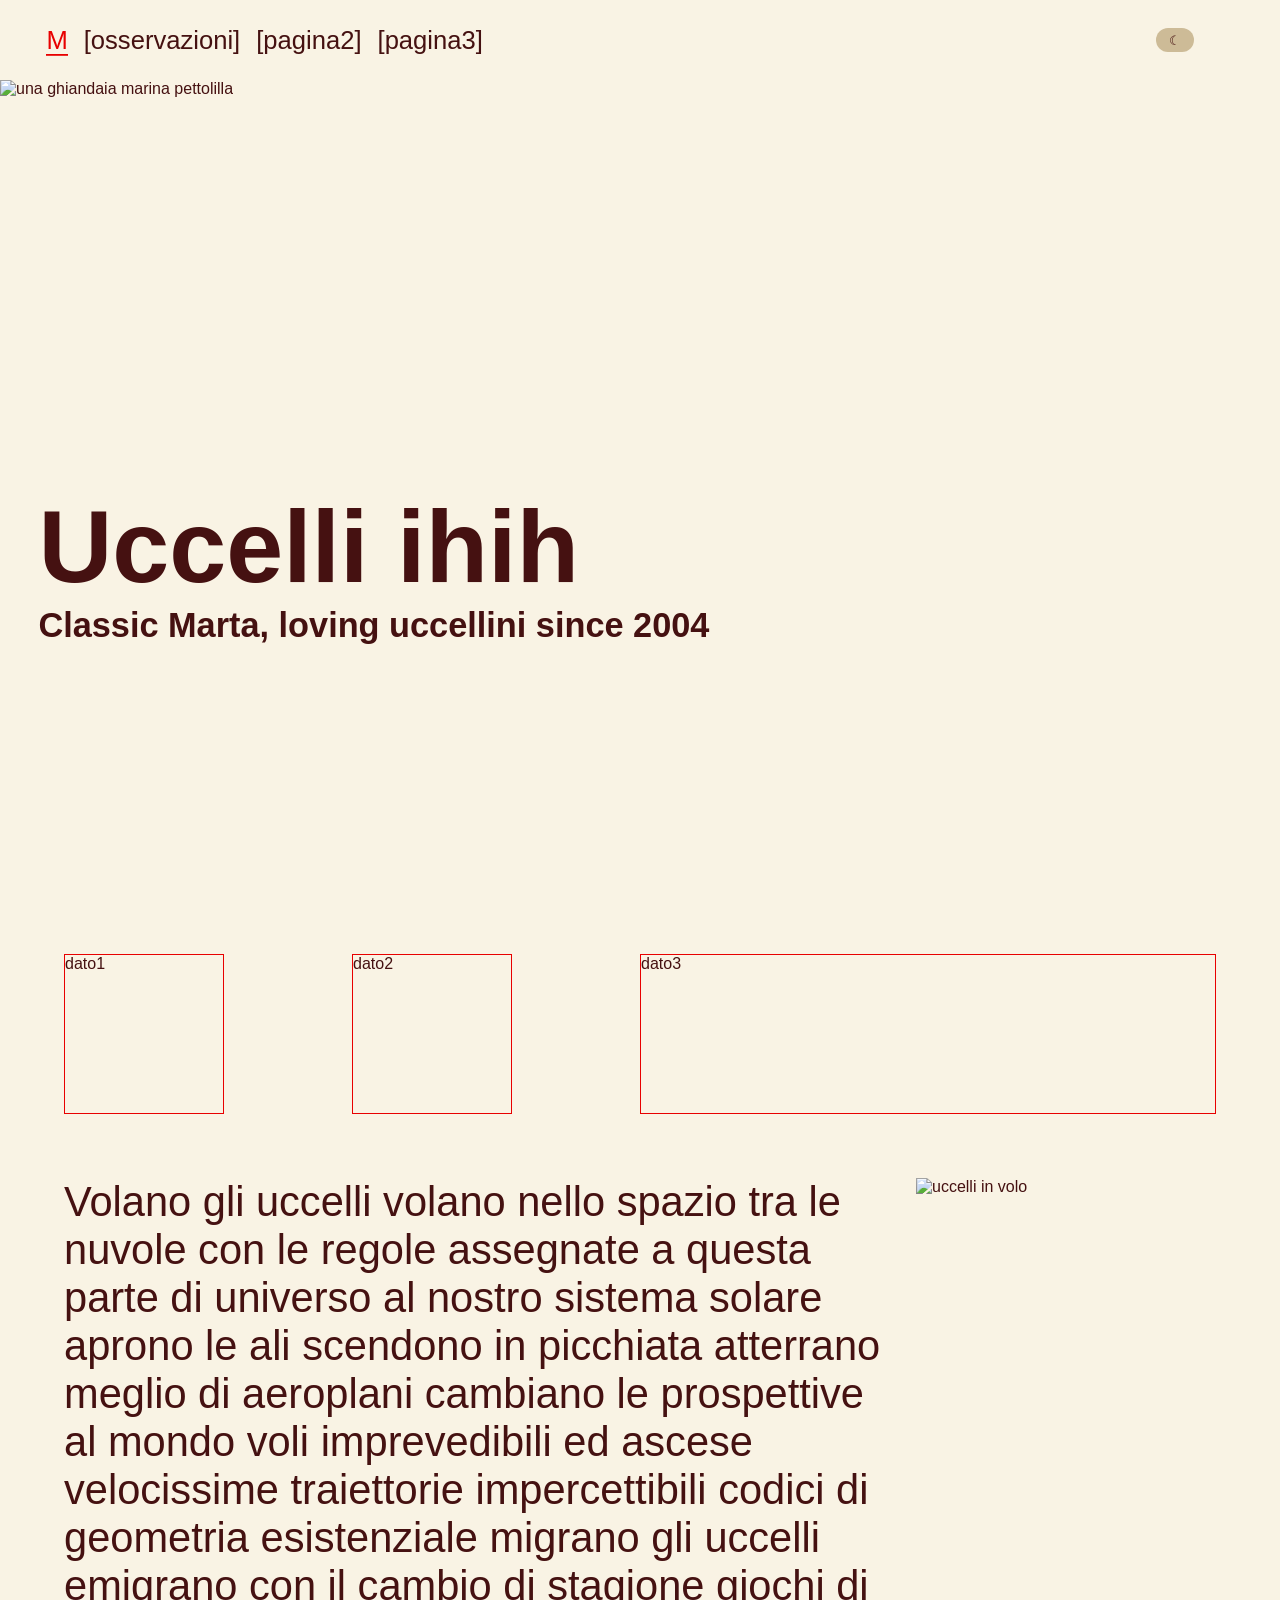
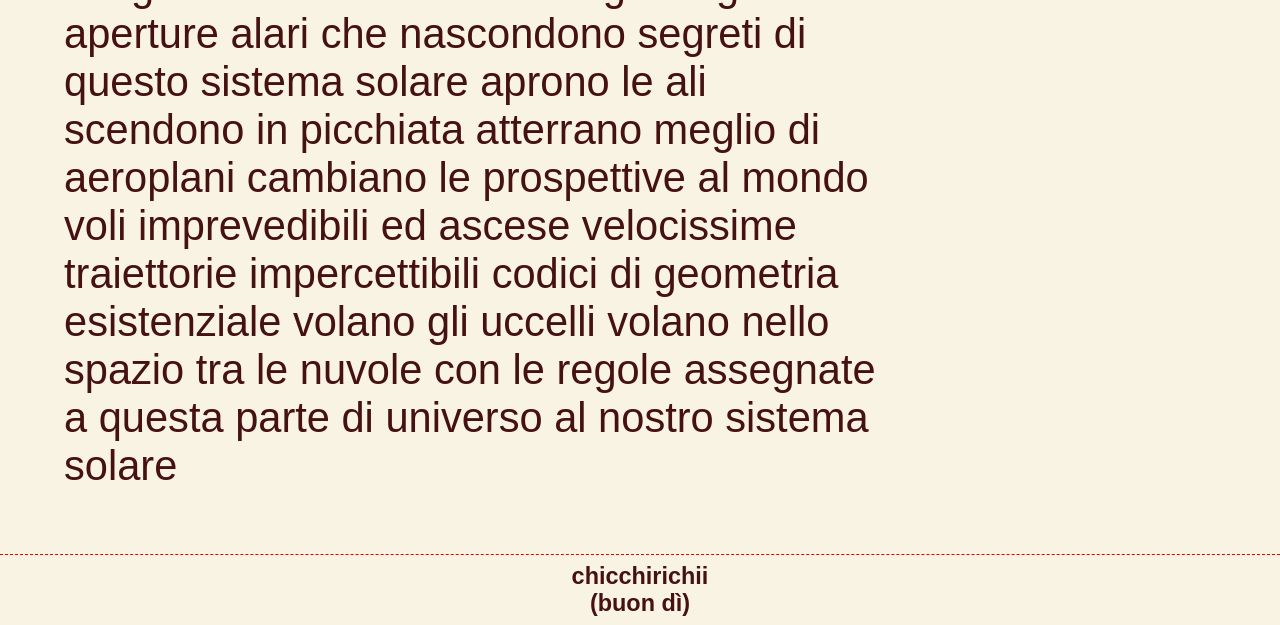
==== index.html @ 13a8a200 "Add randomized footer greetings and UI tweaks Normalize navigation labels and tweak layout/text, swa" ====
<!DOCTYPE html>
<html>
<head>
    <meta charset="UTF-8">
    <meta name="viewport" content="width=device-width, initial-scale=1.0">
    <title>Prova Uccelli</title>
    <meta name="autore" content="io ihih">
    <link rel="stylesheet" href="style.css">
    <link rel="icon" type="image/png" sizes="32x32" href="immagini/icona.png">
</head>
<body>
    <nav>
        <ul class="pagine">
            <li><a href="#" class="active">M</a></li>
            <li><a href="osservazioni.html">[osservazioni]</a></li>
            <li><a href="#">[pagina2]</a></li>
            <li><a href="#">[pagina3]</a></li>
        </ul>

        <button id="theme-btn"></button>
    </nav>
    <header class="hero-sec">
        <img src="immagini/ghiandaia-marina-pettolilla.jpg" class="img-h" alt="una ghiandaia marina pettolilla" title="bellina vero? se te lo stessi chiedendo, è una ghiandaia marina pettolilla" width="1100" height="733" >

        <div class="titolo-h">
            <h1>Uccelli ihih</h1>
            <h6>Classic Marta, loving uccellini since 2004</h6>
        </div>
    </header>
    <div class="mid-sec">
        <p class="dato-a">dato1</p>
        <p class="dato-a">dato2</p>
        <p class="dato-b">dato3</p>
    </div>
    <div class="paragrafo">
        <p>Volano gli uccelli volano nello spazio tra le nuvole con le regole assegnate a questa parte di universo al nostro sistema solare aprono le ali scendono in picchiata atterrano meglio di aeroplani cambiano le prospettive al mondo voli imprevedibili ed ascese velocissime traiettorie impercettibili codici di geometria esistenziale migrano gli uccelli emigrano con il cambio di stagione giochi di aperture alari che nascondono segreti di questo sistema solare aprono le ali scendono in picchiata atterrano meglio di aeroplani cambiano le prospettive al mondo voli imprevedibili ed ascese velocissime traiettorie impercettibili codici di geometria esistenziale volano gli uccelli volano nello spazio tra le nuvole con le regole assegnate a questa parte di universo al nostro sistema solare</p>
        <img src="immagini/volo-uccelli.avif" class="img-p" alt="uccelli in volo" title="codici di geometria esistenzialeeEEeEe" width="517" height="690">
    </div>
    <footer>
        <h6>cip cip<br>(bye bye)</h6>
    </footer>

    <script src="script.js"></script>
</body>
</html>
---- style.css ----
html{
    scroll-behavior: smooth;
}

* {
    /* outline: 1px solid red !important; */
    box-sizing: border-box;
    margin: 0;
    padding: 0;
}

:root{
    --bg: rgb(249, 243, 228);
    --bg-theme-btn: rgb(205, 187, 151);
    --bg-theme-btn-hover: rgb(164, 150, 122);

    --bg-sez: antiquewhite;

    --txt: rgb(69, 17, 17);
    --txt-btn: rgb(69, 17, 17);
    
    --brdr: rgb(232, 0, 0);
}

/* INDEX */
/* corpo */
body{
    font-family: sans-serif;
    background-color: var(--bg);
    color: var(--txt);
    transition: ease 0.2s;

    display: flex;
    flex-direction: column;
    min-height: 100dvh;
}
/* barra navigazione */
nav{
    display: flex;
    justify-content: space-between;
    align-items: center;

    background-color: color-mix(in srgb, var(--bg), transparent 20%);
    backdrop-filter: blur(10px);

    position: sticky;
    top:0;
    z-index: 100;


    min-height: 5rem;
    padding: 0.5rem 3%;
}

.pagine{
    display: flex;
    width: auto;
}

nav li{
    list-style: none;
    margin: 0.5rem;
}

nav a{
    font-size: clamp(1rem, 0.8rem + 1vw, 2.2rem);
    color: inherit;
    text-decoration: none;
}

a:hover{
    color: var(--brdr);
    transition: ease 0.1s;
    box-shadow: var(--brdr) 0 0.2dvh 0 0;
}

#theme-btn{
    margin-right: 3rem;
    padding: 0.3rem 0.8rem;
    border-radius: 1rem;
    border: none;
    background-color: var(--bg-theme-btn);
    color: var(--txt-btn);
}

#theme-btn:hover{
    background-color: var(--bg-theme-btn-hover);
    cursor: pointer;
}

#theme-btn::after{
    content: "☾";
}

body.dark-mode #theme-btn::after {
    content: "☀";
}

/* hero */
.hero-sec{
    width: 100%;
    height: 90dvh;
}

.img-h{
    width: 100%;
    height: 100%;
    object-fit: cover;
}
#top-a{
    scroll-margin-top: 6rem;
}

header .titolo-h{
    position: absolute;
    margin: 3%;
    top: 50%;
    font-size: clamp(4dvw, calc(3dvw + 1rem), 3rem);
}

/* box */
.mid-sec{
    display: grid;
    grid-template-columns: 1fr 1fr 2fr;
    margin: 5%;
}

.dato-a{
    height: 10rem;
    width: 10rem;
    border: solid var(--brdr) 0.15dvh;
    
}

.dato-b{
    height: 10rem;
    border: solid var(--brdr) 0.15dvh;
}

/* paragrafo */
.paragrafo{
    display: flex;
    flex-flow: wrap row;
    width: 100dvw;
    padding: 0 5dvw 5dvw;
    justify-content: center;
    gap: 2dvw;
}

.paragrafo p {
    flex: 1 1 clamp(20rem, 50%, 75rem);
    font-size: calc(2dvw + 1rem);
}

.img-p{
    flex: 0 1 300px;
    max-width: 100%;
    object-fit: cover;
    height: auto;
}

body.dark-mode img {
    filter: brightness(0.7) contrast(1.1);
    transition: filter 0.2s ease;
}

/* torna su btn */
.circle{
    position: fixed;
    bottom: 10px;
    right: 10px;

    width: 80px;
    height: 80px;

    background-color: var(--bg-theme-btn);
    border-radius: 100%;

    display: flex;
    align-items: center;
    justify-content: center;
}

#top-btn{
    width: 1.8em;
}

/* footer */
footer{
    display: flex;
    justify-content: center;
    align-items: center;
    flex-direction: column;

    border-top: dashed 1.6px var(--brdr);
    min-height: calc(6dvh+1rem);

    padding: 0.5rem;
    margin-top: auto;
}

footer h6{
    text-align: center;
    font-size: clamp(1.0625rem, 0.9858rem + 0.6vw, 1.8rem)
}

/* dark mode */
.dark-mode{
    --bg: rgb(41, 39, 35);
    --bg-theme-btn: rgb(146, 135, 74);
    --bg-theme-btn-hover: rgb(208, 187, 68);
    --bg-sez:rgb(50, 46, 38);

    --txt: rgb(202, 199, 199);
    --txt-btn: rgb(255, 230, 230);

    --brdr: rgb(157, 65, 65);

}

/* classe per segnare pagina corrente */
.active{
    cursor: default ;
    color: var(--brdr);
    transition: ease 0.1s;
    box-shadow: var(--brdr) 0 0.2dvh 0 0;
}

/* OSSERVAZIONI */
main{
    display: flex;
    flex-direction: column;
    align-items: center;

}
main .titolo{
    margin: 1rem 0 0 0;
    text-align: center;
    font-size: clamp(1rem, calc(1rem + 1dvw), 1.5rem);
}

main p{
    font-family:monospace;
    font-size: clamp(1.1rem, 1.7dvw, 2rem);
}
main a{
    color: inherit;
    text-decoration: none;
}

.bg{
    border: var(--brdr) solid 2px;
    margin: 2rem;
    padding: 0.7rem;

    position: relative;
}

#taccuino{
    display: block;

    max-width: 100%;
    max-height: 100%;
    height: min-content;

    object-fit: contain;
}

.nota{
    position: absolute;

    width: min-content;
    height: min-content;

    object-fit: contain;
}

.nota img{
    width: 100%;
    height: 100%;
    display: block;
}

.nota:hover{
    rotate: -1deg;
    transition: 0.3s ease;
}

.occhiocotto{
    width: 30%;
    rotate: -2deg;
    top: 6%;
    left: 7%;

}

.tortora{
    width: 40%;
    top:4%;
    right: 6%;

    rotate: -2deg;
}

.upupa{
    width: 40%;
    bottom: 5%;
    left: 5%;

    rotate: 1deg;
}

.airone{
    width: 35%;
    right: 7%;
    bottom: 7%;
    rotate: 2deg;
}

.sezioni{
    display: flex;

    flex-wrap: wrap;
    justify-content: center;
    align-items: center;

    padding: 2rem;

    width: 100%;

}

.sezioni div{
    scroll-margin-top: 6rem;
    display: flex;
    flex-direction: column;
    justify-content: center;
    align-items: center;

    width: fit-content;
    margin: 1rem;
    padding: 2rem;

    background-color: var(--bg-sez);
    border-radius: 3rem;
}

.sezioni div p{
    text-align: center;
    font-family: sans-serif;
}

.sezioni h3{
    width: fit-content;

    font-size: clamp(1rem, 1rem + 1.7dvw, 4rem);
}

.sezioni ul{
    font-family: monospace;
    width: fit-content;
    list-style: circle;
    list-style-position: inside;
    margin: 1rem;

    font-size: clamp(1rem, 1rem + 1.7dvw, 1.6rem);

}
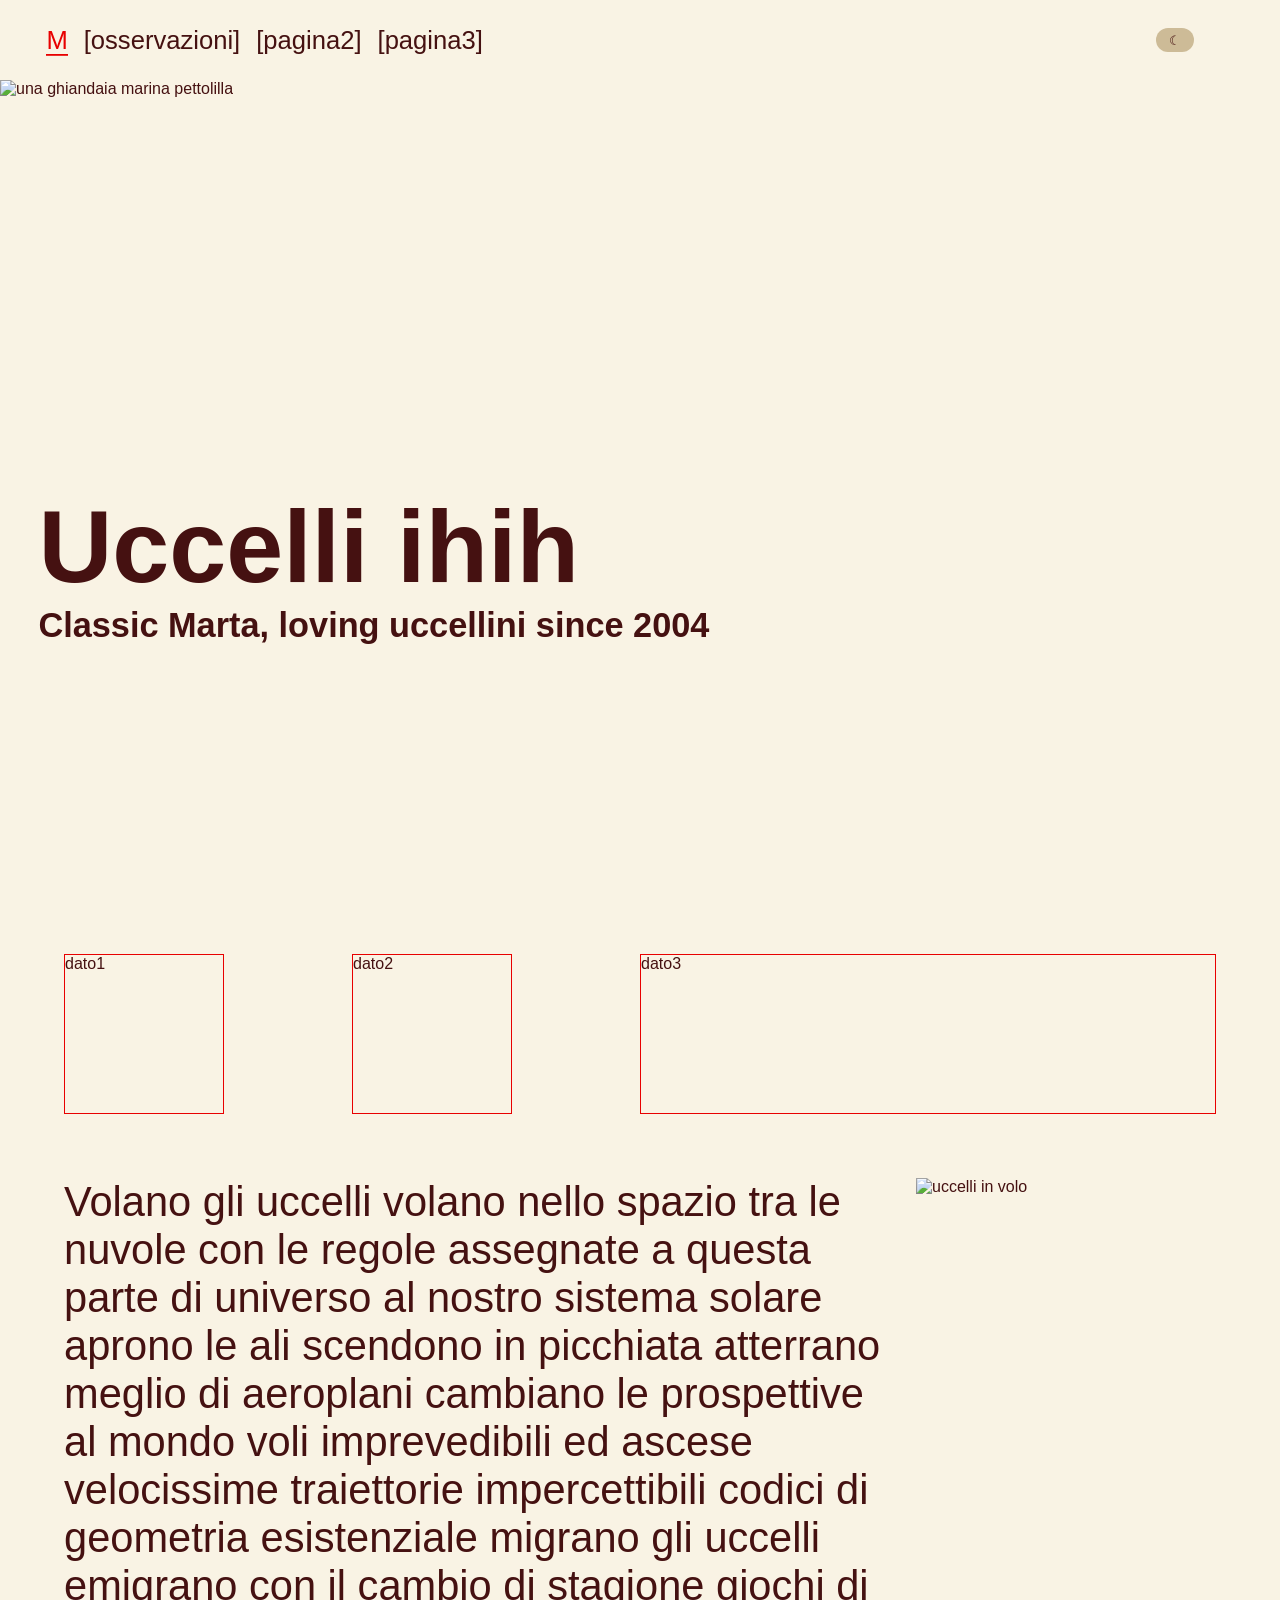
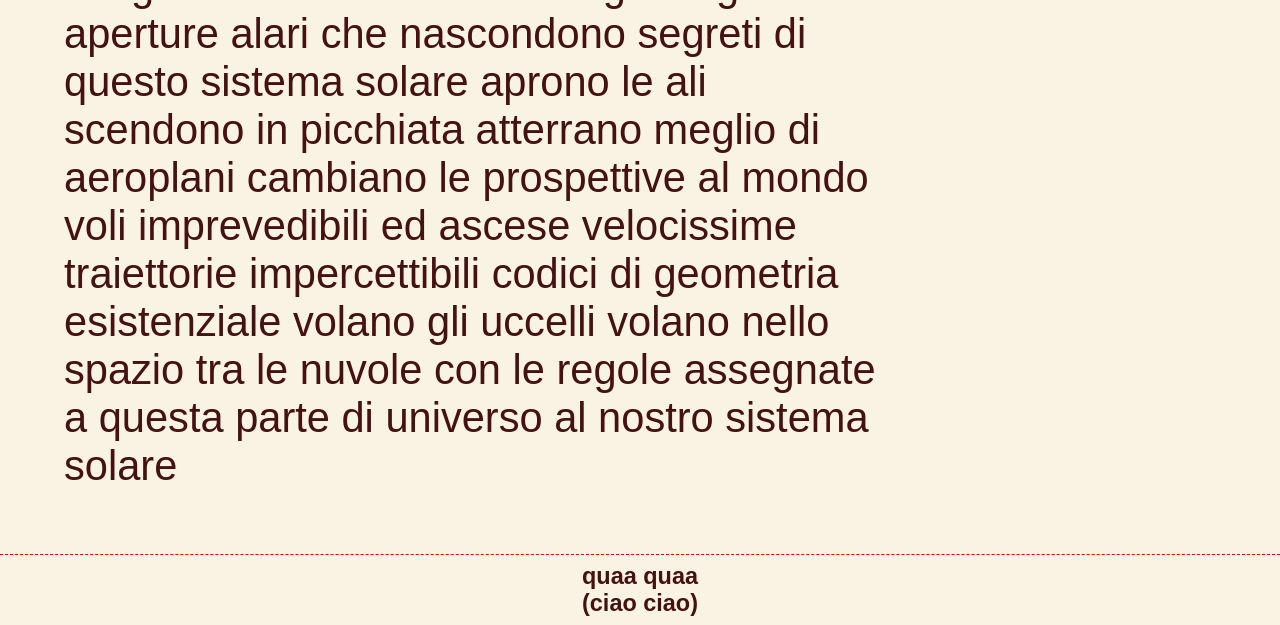
==== commit 626a4ba2: "Add slider, move osservazioni page and assets Move osservazioni.html into pages/ and update index.ht" ====
--- a/index.html
+++ b/index.html
@@ -12,7 +12,7 @@
     <nav>
         <ul class="pagine">
             <li><a href="#" class="active">M</a></li>
-            <li><a href="osservazioni.html">[osservazioni]</a></li>
+            <li><a href="pages/osservazioni.html">[osservazioni]</a></li>
             <li><a href="#">[pagina2]</a></li>
             <li><a href="#">[pagina3]</a></li>
         </ul>
--- a/style.css
+++ b/style.css
@@ -13,6 +13,7 @@
     --bg: rgb(249, 243, 228);
     --bg-theme-btn: rgb(205, 187, 151);
     --bg-theme-btn-hover: rgb(164, 150, 122);
+    --bg-top-btn: rgba(164, 150, 122, 45%);
 
     --bg-sez: antiquewhite;
 
@@ -161,7 +162,7 @@
 
 body.dark-mode img {
     filter: brightness(0.7) contrast(1.1);
-    transition: filter 0.2s ease;
+    transition: filter 0.2s ease-in-out;
 }
 
 /* torna su btn */
@@ -173,7 +174,7 @@
     width: 80px;
     height: 80px;
 
-    background-color: var(--bg-theme-btn);
+    background-color: var(--bg-top-btn);
     border-radius: 100%;
 
     display: flex;
@@ -330,19 +331,23 @@
 
 }
 
-.sezioni div{
+.sezioni > div{
     scroll-margin-top: 6rem;
     display: flex;
     flex-direction: column;
     justify-content: center;
     align-items: center;
 
-    width: fit-content;
     margin: 1rem;
     padding: 2rem;
 
     background-color: var(--bg-sez);
     border-radius: 3rem;
+}
+
+#binario{
+    display: flex;
+    flex-direction: row;
 }
 
 .sezioni div p{
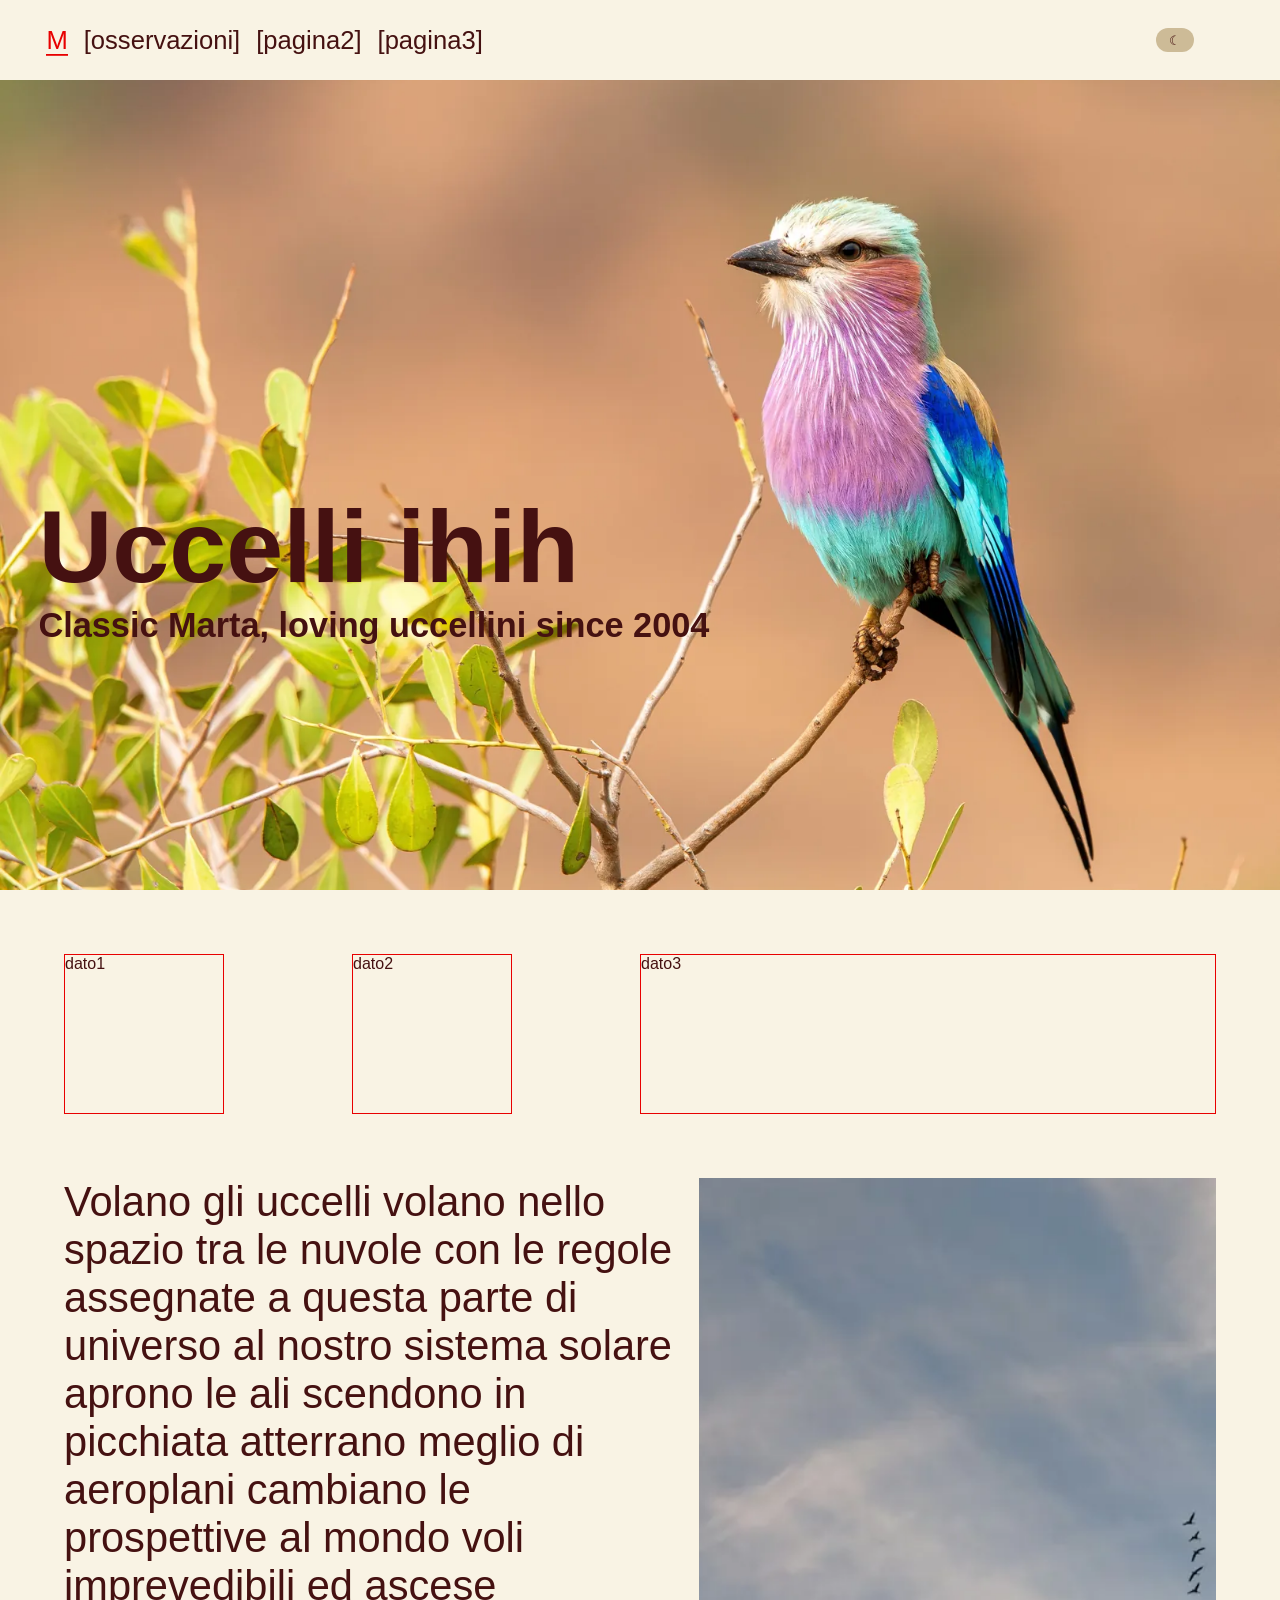
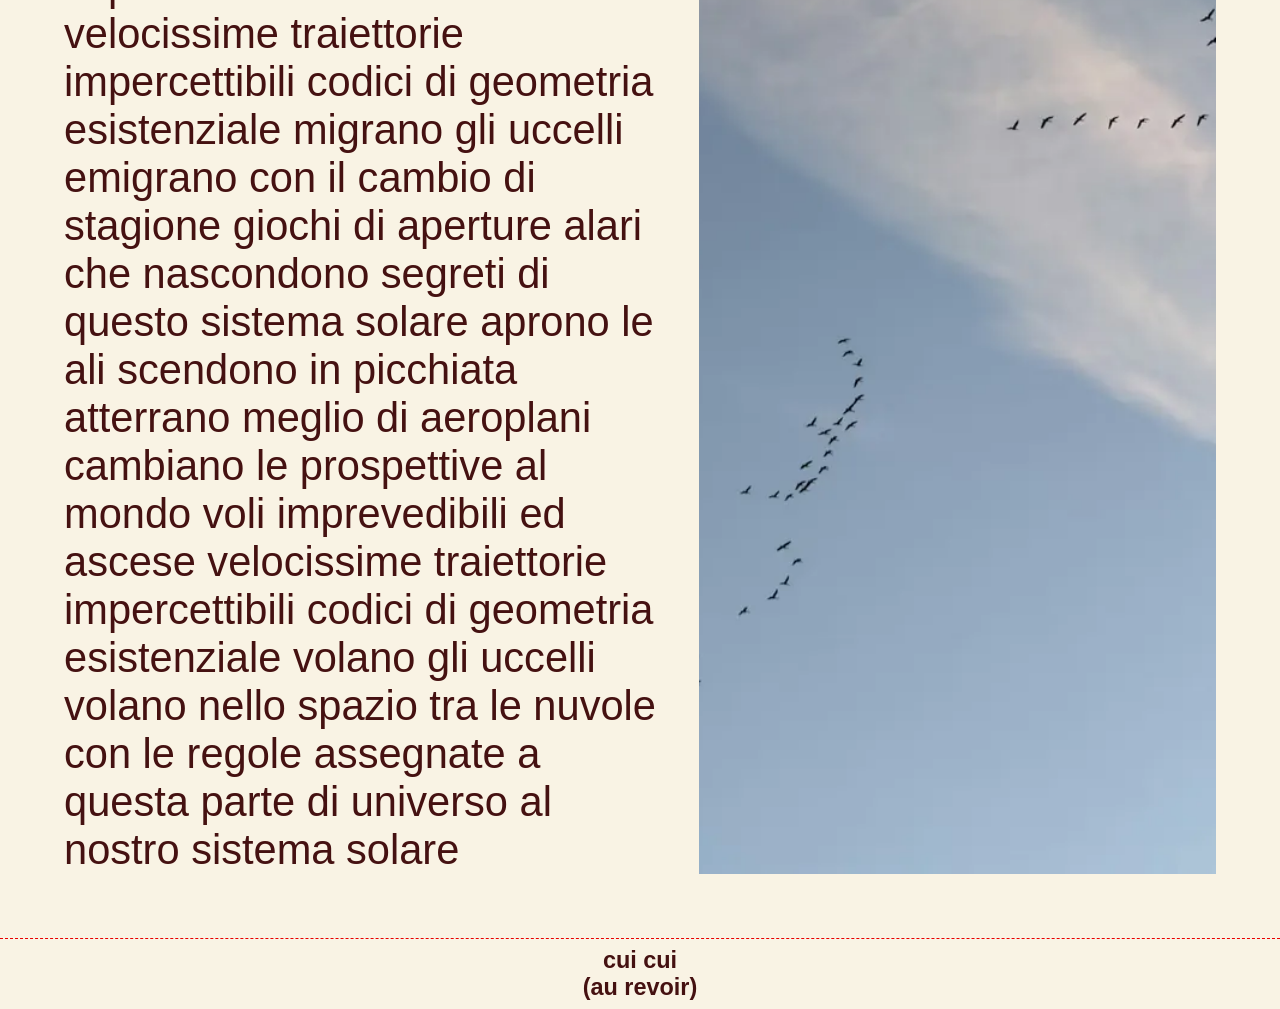
==== commit 9ec32f01: "Aggiungi script per la conversione delle immagini in formato WebP e aggiorna i riferimenti nei file " ====
--- a/index.html
+++ b/index.html
@@ -6,7 +6,7 @@
     <title>Prova Uccelli</title>
     <meta name="autore" content="io ihih">
     <link rel="stylesheet" href="style.css">
-    <link rel="icon" type="image/png" sizes="32x32" href="immagini/icona.png">
+    <link rel="icon" type="image/png" sizes="32x32" href="immagini/icona.webp">
 </head>
 <body>
     <nav>
@@ -20,7 +20,7 @@
         <button id="theme-btn"></button>
     </nav>
     <header class="hero-sec">
-        <img src="immagini/ghiandaia-marina-pettolilla.jpg" class="img-h" alt="una ghiandaia marina pettolilla" title="bellina vero? se te lo stessi chiedendo, è una ghiandaia marina pettolilla" width="1100" height="733" >
+        <img src="immagini/ghiandaia-marina-pettolilla.webp" class="img-h" alt="una ghiandaia marina pettolilla" title="bellina vero? se te lo stessi chiedendo, è una ghiandaia marina pettolilla" width="1100" height="733" >
 
         <div class="titolo-h">
             <h1>Uccelli ihih</h1>
@@ -34,7 +34,7 @@
     </div>
     <div class="paragrafo">
         <p>Volano gli uccelli volano nello spazio tra le nuvole con le regole assegnate a questa parte di universo al nostro sistema solare aprono le ali scendono in picchiata atterrano meglio di aeroplani cambiano le prospettive al mondo voli imprevedibili ed ascese velocissime traiettorie impercettibili codici di geometria esistenziale migrano gli uccelli emigrano con il cambio di stagione giochi di aperture alari che nascondono segreti di questo sistema solare aprono le ali scendono in picchiata atterrano meglio di aeroplani cambiano le prospettive al mondo voli imprevedibili ed ascese velocissime traiettorie impercettibili codici di geometria esistenziale volano gli uccelli volano nello spazio tra le nuvole con le regole assegnate a questa parte di universo al nostro sistema solare</p>
-        <img src="immagini/volo-uccelli.avif" class="img-p" alt="uccelli in volo" title="codici di geometria esistenzialeeEEeEe" width="517" height="690">
+        <img src="immagini/volo-uccelli.webp" class="img-p" alt="uccelli in volo" title="codici di geometria esistenzialeeEEeEe" width="517" height="690">
     </div>
     <footer>
         <h6>cip cip<br>(bye bye)</h6>
